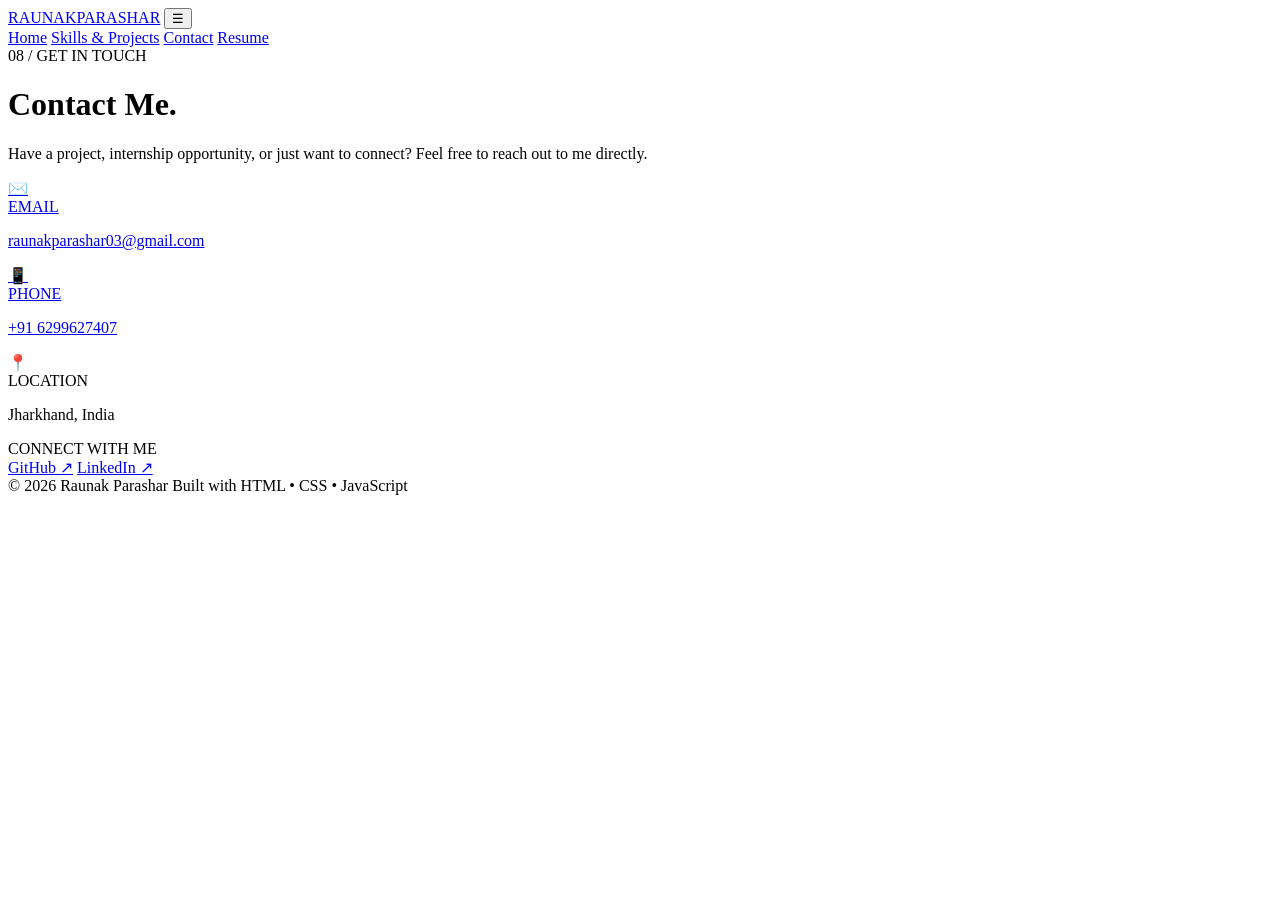
==== contact.html @ 36cd935b "Add files via upload" ====
<!DOCTYPE html>
<html lang="en">

<head>
    <meta charset="UTF-8">
    <meta name="viewport" content="width=device-width, initial-scale=1.0">
    <title>Contact | Raunak Parashar</title>
    <!-- CSS Link -->
    <link rel="stylesheet" href="styles.css">
</head>

<body>

    <!-- NAVBAR -->
    <header class="navbar">
        <div class="nav-container">
            <a href="index.html" class="logo">RAUNAK<span>PARASHAR</span></a>
            <button class="menu-btn" id="menuBtn" aria-label="Toggle Menu">☰</button>
            <nav id="navLinks">
                <a href="index.html">Home</a>
                <a href="projects.html">Skills & Projects</a>
                <a href="contact.html" class="active">Contact</a>
                <a href="resume.html" class="resume-nav">Resume</a>
            </nav>
        </div>
    </header>

    <main class="contact-section">
        <div class="contact-container reveal">
            <span class="badge">08 / GET IN TOUCH</span>
            <h1 class="title">Contact <span class="gradient-text">Me.</span></h1>
            <p class="subtitle">Have a project, internship opportunity, or just want to connect? Feel free to reach out
                to me directly.</p>

            <div class="contact-grid">
                <a href="mailto:raunakparashar03@gmail.com" class="contact-card">
                    <div class="icon-box">✉️</div>
                    <div>
                        <span class="label">EMAIL</span>
                        <p class="value">raunakparashar03@gmail.com</p>
                    </div>
                </a>

                <a href="tel:+916299627407" class="contact-card">
                    <div class="icon-box">📱</div>
                    <div>
                        <span class="label">PHONE</span>
                        <p class="value">+91 6299627407</p>
                    </div>
                </a>

                <div class="contact-card static">
                    <div class="icon-box">📍</div>
                    <div>
                        <span class="label">LOCATION</span>
                        <p class="value">Jharkhand, India</p>
                    </div>
                </div>
            </div>

            <div class="social-wrapper">
                <span class="label">CONNECT WITH ME</span>
                <div class="social-links">
                    <a href="https://github.com/raunakparashar" target="_blank">GitHub ↗</a>
                    <a href="https://linkedin.com/in/raunak-parashar" target="_blank">LinkedIn ↗</a>
                </div>
            </div>
        </div>
    </main>

    <footer>
        <div class="container footer-inner">
            <span>© 2026 Raunak Parashar</span>
            <span>Built with HTML • CSS • JavaScript</span>
        </div>
    </footer>

    <!-- JS Link -->
    <script src="script.js"></script>
</body>

</html>
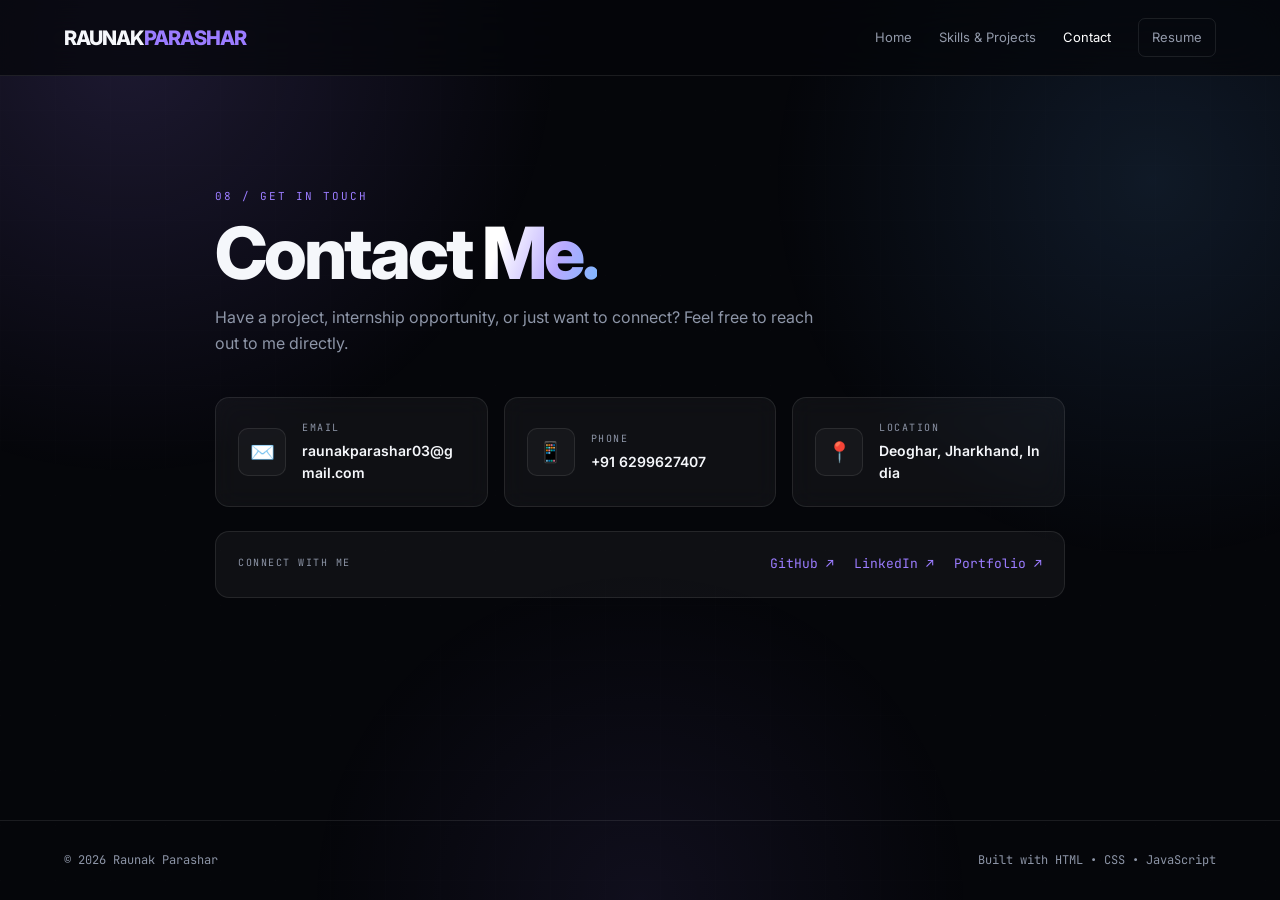
==== commit 277413bf: "Add files via upload" ====
--- a/contact.html
+++ b/contact.html
@@ -5,7 +5,6 @@
     <meta charset="UTF-8">
     <meta name="viewport" content="width=device-width, initial-scale=1.0">
     <title>Contact | Raunak Parashar</title>
-    <!-- CSS Link -->
     <link rel="stylesheet" href="styles.css">
 </head>
 
@@ -53,7 +52,7 @@
                     <div class="icon-box">📍</div>
                     <div>
                         <span class="label">LOCATION</span>
-                        <p class="value">Jharkhand, India</p>
+                        <p class="value">Deoghar, Jharkhand, India</p>
                     </div>
                 </div>
             </div>
@@ -61,8 +60,11 @@
             <div class="social-wrapper">
                 <span class="label">CONNECT WITH ME</span>
                 <div class="social-links">
-                    <a href="https://github.com/raunakparashar" target="_blank">GitHub ↗</a>
-                    <a href="https://linkedin.com/in/raunak-parashar" target="_blank">LinkedIn ↗</a>
+                    <a href="https://github.com/raunakparashar" target="_blank" rel="noopener noreferrer">GitHub ↗</a>
+                    <a href="https://linkedin.com/in/raunak-parashar" target="_blank" rel="noopener noreferrer">LinkedIn
+                        ↗</a>
+                    <a href="https://raunakparashar.github.io/MyPortfolio" target="_blank"
+                        rel="noopener noreferrer">Portfolio ↗</a>
                 </div>
             </div>
         </div>
@@ -75,7 +77,6 @@
         </div>
     </footer>
 
-    <!-- JS Link -->
     <script src="script.js"></script>
 </body>
 
--- a/styles.css
+++ b/styles.css
@@ -0,0 +1,1239 @@
+@import url("https://fonts.googleapis.com/css2?family=Inter:wght@400;500;600;700;800&family=JetBrains+Mono:wght@400;500;600&display=swap");
+
+:root {
+  --bg: #05060a;
+  --bg-soft: #090611;
+  --card: rgba(255, 255, 255, 0.045);
+  --card-hover: rgba(255, 255, 255, 0.075);
+  --text: #f5f7fb;
+  --muted: #8d95a7;
+  --line: rgba(255, 255, 255, 0.09);
+
+  /* Theme Accents */
+  --purple: #9b7cff;
+  --blue: #5fa8ff;
+  --cyan: #38bdf8;
+  --green: #68f5a0;
+  --max: 1180px;
+}
+
+* {
+  margin: 0;
+  padding: 0;
+  box-sizing: border-box;
+}
+
+html {
+  scroll-behavior: smooth;
+}
+
+body {
+  background: var(--bg);
+  color: var(--text);
+  font-family: "Inter", sans-serif;
+  line-height: 1.6;
+  overflow-x: hidden;
+  min-height: 100vh;
+  display: flex;
+  flex-direction: column;
+}
+
+body::before {
+  content: "";
+  position: fixed;
+  inset: 0;
+  z-index: -2;
+  background:
+    radial-gradient(
+      circle at 10% 5%,
+      rgba(155, 124, 255, 0.16),
+      transparent 30%
+    ),
+    radial-gradient(
+      circle at 90% 20%,
+      rgba(95, 168, 255, 0.12),
+      transparent 28%
+    ),
+    radial-gradient(
+      circle at 50% 100%,
+      rgba(155, 124, 255, 0.08),
+      transparent 30%
+    );
+}
+
+body::after {
+  content: "";
+  position: fixed;
+  inset: 0;
+  z-index: -1;
+  pointer-events: none;
+  opacity: 0.25;
+  background-image:
+    linear-gradient(rgba(255, 255, 255, 0.025) 1px, transparent 1px),
+    linear-gradient(90deg, rgba(255, 255, 255, 0.025) 1px, transparent 1px);
+  background-size: 55px 55px;
+}
+
+a {
+  text-decoration: none;
+  color: inherit;
+}
+
+button,
+input,
+textarea {
+  font: inherit;
+}
+
+.container {
+  width: min(var(--max), 90%);
+  margin: auto;
+}
+
+/* NAVBAR */
+.navbar {
+  position: fixed;
+  top: 0;
+  left: 0;
+  right: 0;
+  height: 76px;
+  z-index: 999;
+  background: rgba(5, 6, 10, 0.72);
+  backdrop-filter: blur(20px);
+  border-bottom: 1px solid var(--line);
+  transition:
+    0.3s background,
+    0.3s box-shadow;
+}
+
+.nav-container {
+  width: min(var(--max), 90%);
+  height: 100%;
+  margin: auto;
+  display: flex;
+  align-items: center;
+  justify-content: space-between;
+}
+
+.logo {
+  font-size: 20px;
+  font-weight: 800;
+  letter-spacing: -1px;
+}
+
+.logo span {
+  color: var(--purple);
+}
+
+#navLinks,
+nav {
+  display: flex;
+  align-items: center;
+  gap: 27px;
+}
+
+#navLinks a,
+nav a {
+  color: #9299a9;
+  font-size: 13px;
+  transition: 0.25s;
+}
+
+#navLinks a:hover,
+#navLinks a.active,
+nav a:hover,
+nav a.active {
+  color: white;
+}
+
+.resume-nav {
+  padding: 8px 13px;
+  border: 1px solid var(--line);
+  border-radius: 7px;
+  transition: 0.25s;
+}
+
+.resume-nav:hover,
+.resume-nav.active {
+  border-color: rgba(155, 124, 255, 0.35);
+  background: rgba(155, 124, 255, 0.08);
+  color: white !important;
+}
+
+.menu-btn {
+  display: none;
+  background: none;
+  border: 0;
+  color: white;
+  font-size: 25px;
+  cursor: pointer;
+}
+
+/* HERO & MAIN SECTIONS */
+main {
+  padding-top: 76px;
+  flex: 1;
+}
+
+.hero {
+  min-height: calc(100vh - 76px);
+  display: grid;
+  grid-template-columns: 1.15fr 0.85fr;
+  align-items: center;
+  gap: 60px;
+}
+
+.availability {
+  display: inline-flex;
+  align-items: center;
+  gap: 8px;
+  padding: 7px 12px;
+  border: 1px solid var(--line);
+  border-radius: 100px;
+  color: #aab1c0;
+  background: rgba(255, 255, 255, 0.035);
+  font-family: "JetBrains Mono", monospace;
+  font-size: 11px;
+}
+
+.availability span {
+  width: 7px;
+  height: 7px;
+  border-radius: 50%;
+  background: var(--green);
+  box-shadow: 0 0 12px var(--green);
+}
+
+.hero-small {
+  color: var(--purple);
+  font-family: "JetBrains Mono", monospace;
+  font-size: 12px;
+  letter-spacing: 2px;
+  margin-top: 25px;
+}
+
+.hero h1 {
+  margin-top: 8px;
+  font-size: clamp(55px, 8vw, 105px);
+  line-height: 0.9;
+  letter-spacing: -6px;
+  background: linear-gradient(110deg, #ffffff 20%, #b9aaff 65%, #79b8ff);
+  -webkit-background-clip: text;
+  background-clip: text;
+  color: transparent;
+}
+
+.hero h2 {
+  font-size: clamp(25px, 3vw, 40px);
+  line-height: 1.1;
+  letter-spacing: 2px;
+  margin-top: 20px;
+}
+
+.hero h2 span {
+  color: var(--purple);
+}
+
+.hero-description {
+  max-width: 650px;
+  color: var(--muted);
+  margin-top: 22px;
+  font-size: 16px;
+}
+
+.hero-buttons {
+  display: flex;
+  gap: 10px;
+  flex-wrap: wrap;
+  margin-top: 30px;
+}
+
+/* BUTTONS */
+.btn {
+  display: inline-flex;
+  align-items: center;
+  justify-content: center;
+  padding: 12px 17px;
+  border-radius: 8px;
+  font-size: 13px;
+  font-weight: 700;
+  border: 1px solid var(--line);
+  transition: 0.25s;
+  cursor: pointer;
+}
+
+.btn-primary {
+  color: #08090d;
+  background: white;
+  border-color: white;
+}
+
+.btn-primary:hover {
+  transform: translateY(-3px);
+  box-shadow: 0 12px 35px rgba(255, 255, 255, 0.12);
+}
+
+.btn-outline {
+  background: rgba(255, 255, 255, 0.035);
+}
+
+.btn-outline:hover {
+  background: rgba(255, 255, 255, 0.09);
+}
+
+/* TERMINAL CARD */
+.hero-card {
+  padding: 1px;
+  border-radius: 17px;
+  background: linear-gradient(
+    135deg,
+    rgba(155, 124, 255, 0.55),
+    rgba(95, 168, 255, 0.1),
+    rgba(255, 255, 255, 0.05)
+  );
+  box-shadow: 0 30px 100px rgba(0, 0, 0, 0.35);
+}
+
+.terminal-top {
+  height: 35px;
+  padding: 0 15px;
+  display: flex;
+  align-items: center;
+  gap: 6px;
+  background: #0d0f15;
+  border-radius: 16px 16px 0 0;
+}
+
+.terminal-top span {
+  width: 9px;
+  height: 9px;
+  border-radius: 50%;
+  background: #3c414d;
+}
+
+.terminal-body {
+  padding: 35px;
+  min-height: 310px;
+  background: #090b11;
+  border-radius: 0 0 16px 16px;
+  font-family: "JetBrains Mono", monospace;
+  font-size: 13px;
+  color: #9ca4b4;
+}
+
+.terminal-body p {
+  margin: 6px 0;
+}
+
+.indent {
+  padding-left: 20px;
+}
+.indent2 {
+  padding-left: 40px;
+}
+.purple {
+  color: var(--purple);
+}
+.green {
+  color: var(--green);
+}
+
+.cursor {
+  color: var(--purple);
+  animation: blink 1s infinite;
+}
+
+@keyframes blink {
+  50% {
+    opacity: 0;
+  }
+}
+
+/* REVEAL ANIMATIONS */
+.reveal {
+  opacity: 0;
+  transform: translateY(24px);
+  transition:
+    opacity 0.8s cubic-bezier(0.2, 0.8, 0.2, 1),
+    transform 0.8s cubic-bezier(0.2, 0.8, 0.2, 1);
+}
+
+.reveal.show {
+  opacity: 1;
+  transform: translateY(0);
+}
+
+/* SECTIONS COMMON */
+.section {
+  padding: 110px 0;
+}
+
+.section-label {
+  color: var(--purple);
+  font-family: "JetBrains Mono", monospace;
+  font-size: 11px;
+  letter-spacing: 1px;
+  margin-bottom: 12px;
+}
+
+.section-heading {
+  margin-bottom: 45px;
+}
+
+.section-heading h2 {
+  font-size: clamp(38px, 5vw, 65px);
+  line-height: 1;
+  letter-spacing: -3px;
+}
+
+.section-heading h2 span {
+  color: var(--purple);
+}
+
+.section-heading p {
+  color: var(--muted);
+  margin-top: 15px;
+}
+
+/* ABOUT */
+.about-grid {
+  display: grid;
+  grid-template-columns: 1.1fr 0.9fr;
+  gap: 70px;
+}
+
+.about-text {
+  color: var(--muted);
+}
+
+.about-text p {
+  margin-top: 18px;
+}
+
+.about-text .large-text {
+  color: #e6e8ed;
+  font-size: 20px;
+  line-height: 1.5;
+  margin-top: 0;
+}
+
+.about-stats {
+  display: grid;
+  grid-template-columns: repeat(2, 1fr);
+  gap: 12px;
+}
+
+.stat-card {
+  padding: 25px;
+  border: 1px solid var(--line);
+  border-radius: 15px;
+  background: var(--card);
+  transition: 0.3s;
+}
+
+.stat-card:hover {
+  transform: translateY(-5px);
+  background: var(--card-hover);
+  border-color: rgba(155, 124, 255, 0.3);
+}
+
+.stat-card strong {
+  display: block;
+  font-size: 27px;
+  color: white;
+}
+
+.stat-card span {
+  color: #777f90;
+  font-size: 11px;
+}
+
+/* SERVICES */
+.service-grid {
+  display: grid;
+  grid-template-columns: repeat(3, 1fr);
+  gap: 14px;
+}
+
+.service-card {
+  padding: 30px;
+  min-height: 240px;
+  border: 1px solid var(--line);
+  border-radius: 16px;
+  background: var(--card);
+  transition: 0.3s;
+}
+
+.service-card:hover {
+  transform: translateY(-6px);
+  border-color: rgba(155, 124, 255, 0.35);
+}
+
+.service-number {
+  color: var(--purple);
+  font-family: "JetBrains Mono", monospace;
+  font-size: 11px;
+}
+
+.service-card h3 {
+  margin-top: 45px;
+  font-size: 20px;
+}
+
+.service-card p {
+  margin-top: 10px;
+  color: var(--muted);
+  font-size: 13px;
+}
+
+/* CTA */
+.cta {
+  margin-top: 50px;
+  margin-bottom: 100px;
+  padding: 80px 30px;
+  text-align: center;
+  border: 1px solid var(--line);
+  border-radius: 22px;
+  background: radial-gradient(
+    circle at 50% 0,
+    rgba(155, 124, 255, 0.13),
+    transparent 45%
+  );
+}
+
+.cta p {
+  color: var(--purple);
+  font-family: "JetBrains Mono", monospace;
+  font-size: 11px;
+}
+
+.cta h2 {
+  margin: 15px 0 28px;
+  font-size: clamp(38px, 6vw, 70px);
+  line-height: 1;
+  letter-spacing: -3px;
+}
+
+.cta h2 span {
+  color: var(--purple);
+}
+/* PAGE HERO */
+.page-hero {
+  padding-top: 120px;
+  padding-bottom: 50px;
+}
+
+.page-hero h1 {
+  font-size: clamp(48px, 7vw, 90px);
+  line-height: 0.95;
+  letter-spacing: -5px;
+}
+
+.page-hero h1 span {
+  color: var(--purple);
+}
+
+.page-description {
+  max-width: 650px;
+  color: var(--muted);
+  margin-top: 25px;
+}
+
+/* SKILLS */
+.skills-grid {
+  display: grid;
+  grid-template-columns: repeat(3, 1fr);
+  gap: 14px;
+}
+
+.skill-card {
+  padding: 25px;
+  border: 1px solid var(--line);
+  border-radius: 15px;
+  background: var(--card);
+}
+
+.skill-icon {
+  display: flex;
+  align-items: center;
+  justify-content: center;
+  width: 48px;
+  height: 48px;
+  border-radius: 10px;
+  background: rgba(155, 124, 255, 0.1);
+  border: 1px solid rgba(155, 124, 255, 0.2);
+  color: var(--purple);
+  font-family: "JetBrains Mono", monospace;
+  font-size: 11px;
+}
+
+.skill-card h3 {
+  margin-top: 18px;
+}
+
+.skill-card p {
+  color: var(--muted);
+  font-size: 12px;
+  margin-top: 6px;
+}
+
+.skill-bar {
+  height: 3px;
+  margin-top: 20px;
+  background: #1b1e26;
+  border-radius: 10px;
+  overflow: hidden;
+}
+
+.skill-bar span {
+  display: block;
+  height: 100%;
+  background: linear-gradient(90deg, var(--purple), var(--blue));
+}
+
+/* FEATURED PROJECTS */
+.featured-project {
+  padding: 40px;
+  border: 1px solid var(--line);
+  border-radius: 20px;
+  background:
+    radial-gradient(
+      circle at 90% 10%,
+      rgba(155, 124, 255, 0.13),
+      transparent 32%
+    ),
+    var(--card);
+}
+
+.project-number {
+  color: var(--purple);
+  font-family: "JetBrains Mono", monospace;
+  font-size: 11px;
+}
+
+.featured-project h3 {
+  font-size: 38px;
+  letter-spacing: -1.5px;
+  margin-top: 10px;
+}
+
+.featured-project > p {
+  max-width: 750px;
+  color: var(--muted);
+  margin-top: 10px;
+}
+
+.tags {
+  display: flex;
+  flex-wrap: wrap;
+  gap: 7px;
+  margin-top: 20px;
+}
+
+.tags span {
+  padding: 5px 8px;
+  border: 1px solid var(--line);
+  border-radius: 5px;
+  color: #aeb5c4;
+  background: rgba(255, 255, 255, 0.03);
+  font-family: "JetBrains Mono", monospace;
+  font-size: 9px;
+}
+
+.project-buttons {
+  display: flex;
+  gap: 10px;
+  margin-top: 25px;
+}
+
+/* CONTACT SECTION */
+.contact-section {
+  padding: 60px 0 100px;
+  display: flex;
+  align-items: center;
+  justify-content: center;
+}
+
+.contact-container {
+  width: min(850px, 90%);
+  margin: 0 auto;
+}
+
+.badge {
+  display: inline-block;
+  font-family: "JetBrains Mono", monospace;
+  font-size: 11px;
+  color: var(--purple);
+  letter-spacing: 2px;
+  margin-bottom: 12px;
+}
+
+.title {
+  font-size: clamp(40px, 6vw, 72px);
+  font-weight: 800;
+  line-height: 1;
+  letter-spacing: -3px;
+  margin-bottom: 16px;
+}
+
+.title span,
+.gradient-text {
+  background: linear-gradient(110deg, #ffffff 20%, #b9aaff 65%, #79b8ff);
+  -webkit-background-clip: text;
+  background-clip: text;
+  color: transparent;
+}
+
+.subtitle {
+  color: var(--muted);
+  font-size: 16px;
+  max-width: 600px;
+  margin-bottom: 40px;
+}
+
+.contact-grid {
+  display: grid;
+  grid-template-columns: repeat(auto-fit, minmax(250px, 1fr));
+  gap: 16px;
+  margin-bottom: 24px;
+}
+
+.contact-card {
+  background: var(--card);
+  border: 1px solid var(--line);
+  padding: 22px;
+  border-radius: 14px;
+  display: flex;
+  align-items: center;
+  gap: 16px;
+  backdrop-filter: blur(12px);
+  transition: 0.3s ease;
+}
+
+a.contact-card:hover {
+  background: var(--card-hover);
+  border-color: rgba(155, 124, 255, 0.35);
+  transform: translateY(-4px);
+  box-shadow: 0 10px 30px rgba(155, 124, 255, 0.08);
+}
+
+.contact-card.static {
+  cursor: default;
+}
+
+.icon-box {
+  font-size: 20px;
+  background: rgba(255, 255, 255, 0.03);
+  border: 1px solid var(--line);
+  width: 48px;
+  height: 48px;
+  display: flex;
+  align-items: center;
+  justify-content: center;
+  border-radius: 10px;
+  flex-shrink: 0;
+  color: var(--purple);
+}
+
+.label {
+  display: block;
+  font-family: "JetBrains Mono", monospace;
+  font-size: 10px;
+  color: var(--muted);
+  letter-spacing: 1.5px;
+  margin-bottom: 4px;
+}
+
+.value {
+  font-weight: 600;
+  font-size: 14px;
+  word-break: break-all;
+  color: var(--text);
+}
+
+.social-wrapper {
+  background: var(--card);
+  border: 1px solid var(--line);
+  padding: 22px;
+  border-radius: 14px;
+  display: flex;
+  justify-content: space-between;
+  align-items: center;
+  flex-wrap: wrap;
+  gap: 16px;
+}
+
+.social-links {
+  display: flex;
+  gap: 20px;
+}
+
+.social-links a {
+  font-family: "JetBrains Mono", monospace;
+  font-size: 13px;
+  color: var(--purple);
+  transition: 0.25s ease;
+}
+
+.social-links a:hover {
+  color: white;
+  text-shadow: 0 0 10px rgba(155, 124, 255, 0.5);
+}
+
+/* FOOTER */
+footer {
+  border-top: 1px solid var(--line);
+  padding: 30px 0;
+  margin-top: auto;
+}
+
+.footer-inner {
+  width: min(var(--max), 90%);
+  margin: 0 auto;
+  display: flex;
+  justify-content: space-between;
+  font-size: 12px;
+  color: var(--muted);
+  font-family: "JetBrains Mono", monospace;
+}
+
+/* RESUME VIEW & 2-COLUMN PDF STYLES */
+.action-bar {
+  width: min(880px, 92%);
+  display: flex;
+  justify-content: space-between;
+  align-items: center;
+  margin: 25px auto 15px;
+}
+
+.back-link {
+  color: var(--muted);
+  font-family: "JetBrains Mono", monospace;
+  font-size: 13px;
+  transition: 0.25s ease;
+}
+
+.back-link:hover {
+  color: var(--purple);
+}
+
+.download-btn {
+  background: white;
+  color: #08090d;
+  border: none;
+  padding: 10px 18px;
+  border-radius: 8px;
+  font-weight: 700;
+  font-size: 13px;
+  cursor: pointer;
+  display: inline-flex;
+  align-items: center;
+  gap: 8px;
+  transition: 0.25s ease;
+}
+
+.download-btn:hover {
+  transform: translateY(-2px);
+  box-shadow: 0 8px 25px rgba(255, 255, 255, 0.15);
+}
+
+.pdf-container {
+  display: flex;
+  justify-content: center;
+  width: 100%;
+  padding: 0 15px 60px;
+}
+
+.paper {
+  background: rgba(9, 11, 17, 0.92);
+  border: 1px solid var(--line);
+  color: var(--text);
+  width: min(880px, 100%);
+  min-height: 1050px;
+  border-radius: 16px;
+  backdrop-filter: blur(12px);
+  box-shadow:
+    0 20px 50px rgba(0, 0, 0, 0.5),
+    0 0 30px rgba(155, 124, 255, 0.05);
+}
+
+.resume-grid-layout {
+  display: grid;
+  grid-template-columns: 240px 1fr;
+  gap: 28px;
+  padding: 36px !important;
+}
+
+.resume-sidebar {
+  border-right: 1px solid var(--line);
+  padding-right: 22px;
+  display: flex;
+  flex-direction: column;
+  gap: 18px;
+}
+
+.profile-photo-wrapper {
+  display: flex;
+  justify-content: center;
+  margin-bottom: 2px;
+}
+
+.profile-photo {
+  width: 120px;
+  height: 120px;
+  border-radius: 50%;
+  object-fit: cover;
+  border: 3px solid var(--cyan);
+  box-shadow: 0 0 16px rgba(56, 189, 248, 0.35);
+}
+
+.side-block {
+  display: flex;
+  flex-direction: column;
+}
+
+.side-title {
+  font-family: "JetBrains Mono", monospace;
+  font-size: 12px;
+  font-weight: 700;
+  letter-spacing: 1.2px;
+  color: var(--cyan);
+  margin-bottom: 8px;
+  text-transform: uppercase;
+}
+
+.side-text {
+  font-size: 11px;
+  line-height: 1.5;
+  color: #c0c6d4;
+}
+
+.side-contact-list {
+  display: flex;
+  flex-direction: column;
+  gap: 8px;
+}
+
+.side-contact-item {
+  display: flex;
+  flex-direction: column;
+}
+
+.sub-label {
+  font-family: "JetBrains Mono", monospace;
+  font-size: 9px;
+  letter-spacing: 0.5px;
+  color: var(--muted);
+  font-weight: 600;
+}
+
+.sub-val {
+  font-size: 11px;
+  color: #e6e8ed;
+  word-break: break-all;
+  transition: color 0.2s;
+}
+
+.sub-val:hover {
+  color: var(--cyan);
+}
+
+.skill-category {
+  font-family: "JetBrains Mono", monospace;
+  font-size: 9.5px;
+  letter-spacing: 0.6px;
+  color: var(--purple);
+  margin-top: 8px;
+  margin-bottom: 4px;
+  text-transform: uppercase;
+}
+
+.side-bullet-list {
+  list-style: disc;
+  padding-left: 15px;
+  font-size: 11px;
+  color: #c0c6d4;
+  line-height: 1.55;
+}
+
+.resume-main-content {
+  display: flex;
+  flex-direction: column;
+  gap: 16px;
+}
+
+.main-header {
+  margin-bottom: 2px;
+}
+
+.main-name {
+  font-size: 26px;
+  font-weight: 800;
+  letter-spacing: -0.5px;
+  color: white;
+}
+
+.main-role {
+  font-size: 13px;
+  font-family: "JetBrains Mono", monospace;
+  font-weight: 600;
+  color: var(--cyan);
+  letter-spacing: 1px;
+  margin-top: 2px;
+}
+
+.main-section {
+  display: flex;
+  flex-direction: column;
+}
+
+.main-section-title {
+  font-family: "JetBrains Mono", monospace;
+  font-size: 12px;
+  font-weight: 700;
+  letter-spacing: 1.2px;
+  color: var(--cyan);
+  text-transform: uppercase;
+}
+
+.section-rule {
+  border: 0;
+  border-top: 1px solid var(--line);
+  margin: 5px 0 10px 0;
+}
+
+.project-entry {
+  margin-bottom: 11px;
+}
+
+.entry-header {
+  display: flex;
+  flex-wrap: wrap;
+  align-items: baseline;
+  gap: 6px;
+}
+
+.entry-title {
+  font-size: 13px;
+  font-weight: 700;
+  color: white;
+}
+
+.entry-tech {
+  font-family: "JetBrains Mono", monospace;
+  font-size: 10px;
+  color: var(--purple);
+}
+
+.entry-links {
+  font-family: "JetBrains Mono", monospace;
+  font-size: 10.5px;
+  color: var(--muted);
+  margin: 2px 0 4px 0;
+}
+
+.entry-links a {
+  color: var(--cyan);
+  font-weight: 600;
+}
+
+.entry-links a:hover {
+  text-decoration: underline;
+}
+
+.entry-bullets {
+  padding-left: 16px;
+  font-size: 11.5px;
+  line-height: 1.5;
+  color: #c0c6d4;
+}
+
+.entry-bullets li {
+  margin-bottom: 3px;
+}
+
+.edu-entry {
+  margin-bottom: 8px;
+}
+
+.edu-top {
+  display: flex;
+  justify-content: space-between;
+  align-items: baseline;
+  font-size: 12px;
+  color: white;
+}
+
+.edu-date {
+  font-family: "JetBrains Mono", monospace;
+  font-size: 10.5px;
+  color: var(--cyan);
+}
+
+.edu-institution {
+  font-size: 11px;
+  color: var(--muted);
+  margin-top: 1px;
+}
+
+.strengths-text {
+  font-size: 11px;
+  line-height: 1.55;
+  color: #c0c6d4;
+}
+
+/* RESPONSIVE DESIGN */
+@media (max-width: 900px) {
+  .hero {
+    grid-template-columns: 1fr;
+    padding-top: 40px;
+    gap: 40px;
+  }
+
+  .about-grid,
+  .service-grid,
+  .skills-grid {
+    grid-template-columns: 1fr;
+  }
+}
+
+@media (max-width: 768px) {
+  .menu-btn {
+    display: block;
+  }
+
+  #navLinks {
+    display: none;
+    position: absolute;
+    top: 76px;
+    left: 0;
+    right: 0;
+    background: rgba(5, 6, 10, 0.96);
+    backdrop-filter: blur(20px);
+    border-bottom: 1px solid var(--line);
+    flex-direction: column;
+    padding: 25px;
+    gap: 20px;
+  }
+
+  #navLinks.active {
+    display: flex;
+  }
+
+  .resume-grid-layout {
+    grid-template-columns: 1fr;
+    gap: 24px;
+    padding: 22px !important;
+  }
+
+  .resume-sidebar {
+    border-right: none;
+    border-bottom: 1px solid var(--line);
+    padding-right: 0;
+    padding-bottom: 22px;
+  }
+
+  .social-wrapper {
+    flex-direction: column;
+    align-items: flex-start;
+  }
+
+  .footer-inner {
+    flex-direction: column;
+    gap: 10px;
+    text-align: center;
+  }
+}
+
+/* PRINT/PDF AUTO-SWITCH TO CLEAN WHITE */
+@media print {
+  @page {
+    size: A4;
+    margin: 8mm;
+  }
+
+  body {
+    background: white !important;
+    color: #111827 !important;
+    -webkit-print-color-adjust: exact;
+    print-color-adjust: exact;
+  }
+
+  body::before,
+  body::after,
+  .action-bar,
+  .navbar,
+  footer {
+    display: none !important;
+  }
+
+  .pdf-container {
+    padding: 0 !important;
+    margin: 0 !important;
+  }
+
+  .paper {
+    background: white !important;
+    border: none !important;
+    box-shadow: none !important;
+    padding: 0 !important;
+    width: 100% !important;
+    color: #111827 !important;
+    min-height: auto !important;
+  }
+
+  .resume-grid-layout {
+    grid-template-columns: 215px 1fr !important;
+    gap: 18px !important;
+    padding: 0 !important;
+  }
+
+  .resume-sidebar {
+    border-right: 1.5px solid #d1d5db !important;
+    padding-right: 14px !important;
+    gap: 14px !important;
+  }
+
+  .profile-photo {
+    width: 105px !important;
+    height: 105px !important;
+    border-color: #0284c7 !important;
+    box-shadow: none !important;
+  }
+
+  .side-title,
+  .main-section-title {
+    color: #0369a1 !important;
+    font-size: 11.5px !important;
+  }
+
+  .main-role {
+    color: #0284c7 !important;
+  }
+
+  .skill-category,
+  .entry-tech,
+  .edu-date,
+  .entry-links a {
+    color: #2563eb !important;
+  }
+
+  .main-name,
+  .entry-title,
+  .edu-top strong {
+    color: #000000 !important;
+  }
+
+  .side-text,
+  .entry-bullets,
+  .sub-val,
+  .edu-institution,
+  .strengths-text,
+  .side-bullet-list {
+    color: #374151 !important;
+  }
+
+  .section-rule {
+    border-top-color: #e5e7eb !important;
+  }
+}
